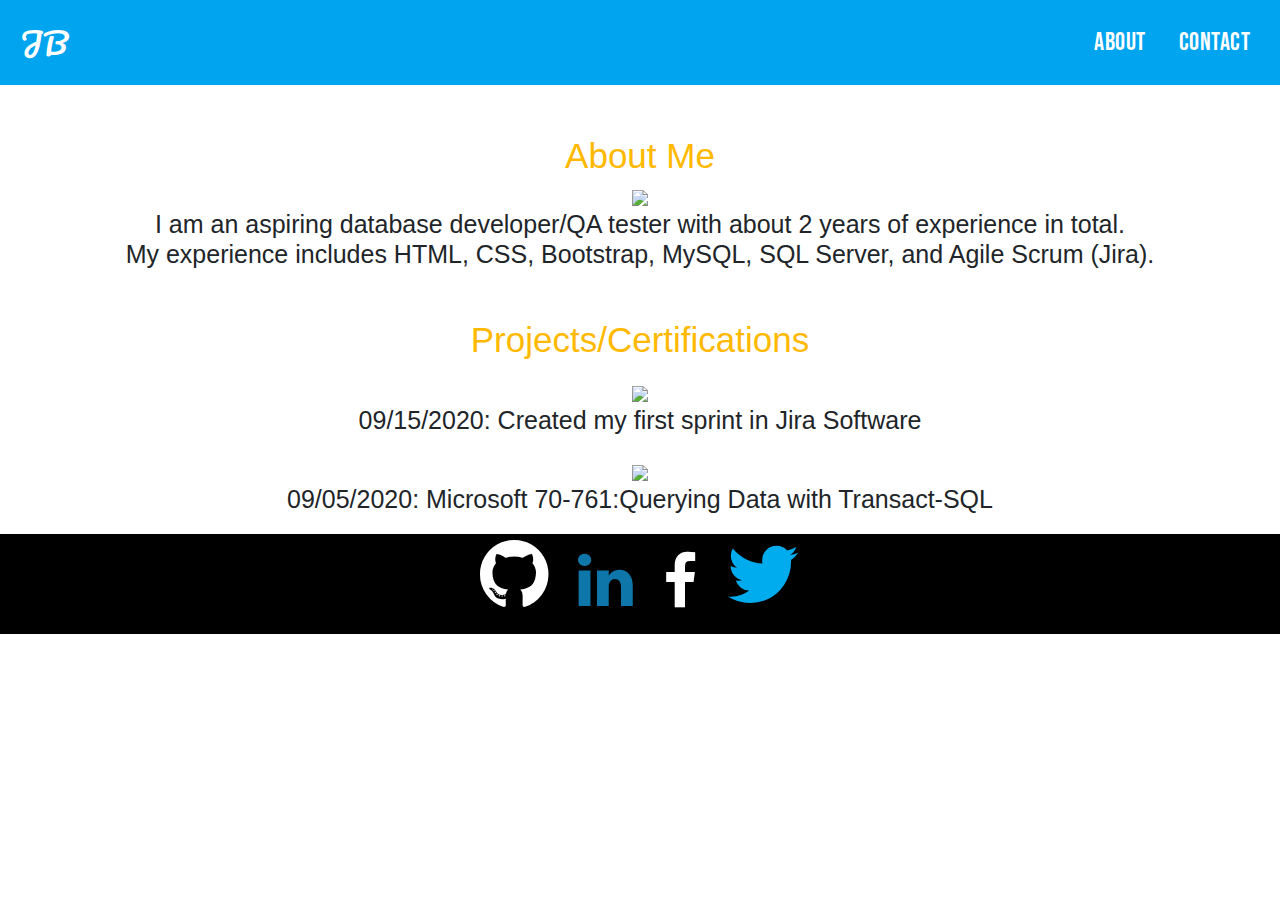
==== about.html @ 5c490b1b "Add files via upload" ====
<!DOCTYPE html>
<html>
  <head>
    <meta charset="UTF-8">
      <meta name = "viewport" content = "width=device-width, initial-scale=1">
    <title>Jamal's Portfolio</title>
        <link rel="stylesheet" href="https://stackpath.bootstrapcdn.com/bootstrap/4.5.2/css/bootstrap.min.css" integrity="sha384-JcKb8q3iqJ61gNV9KGb8thSsNjpSL0n8PARn9HuZOnIxN0hoP+VmmDGMN5t9UJ0Z" crossorigin="anonymous">
        <link href = "about.css" rel="stylesheet">
        <link href="https://fonts.googleapis.com/css2?family=Bebas+Neue&family=Pacifico&display=swap" rel="stylesheet">
        <link rel="stylesheet" href="https://maxcdn.bootstrapcdn.com/font-awesome/4.4.0/css/font-awesome.min.css">
  </head>
  <body>
      <!------------Navigation bar--------------->
    <nav class="navbar">
        <a href="Index.html" class="navbar-myname">JB</a>
        <div class="navbar-menu">
            <a href="about.html" class="navbar-about" style="padding-right: 30px;">About</a>
            <a href="Contact.html" class="navbar-contact">Contact</a>
        </div>
    </nav>
      
      <div class="aboutme">
        <h1>About Me</h1>
        <img src="me.jpg" class="me">
            <h2>I am an aspiring database developer/QA tester with about 2 years of experience in total.
                <br>
                My experience includes HTML, CSS, Bootstrap, MySQL, SQL Server, and Agile Scrum (Jira).
              </h2>
      </div>
      
      <!-------------------Projects/certifications--------------->
      <div class="myprojects">
        <h1>Projects/Certifications</h1>
        <div class="project-1">
            <img src="Jira-sprint.png">
            <h3>09/15/2020: Created my first sprint in Jira Software</h3>
        </div>
        <div class="certification-1">
            <img src="Querying_Data_with_Transact-SQL-01.png">
            <h3>09/05/2020: Microsoft 70-761:Querying Data with Transact-SQL</h3>
          </div>
      </div>
      
      <!------------------Footer----------------------->
      <footer class="footer">
              <div class="follow-me">
                <a href="https://github.com/wannabenomad"><i class="fa fa-github fa-5x" style="color: #FFFFFF;"></i></a>
                  <a href="https://www.linkedin.com/in/jamal-barham-4a8ab7104/"><i class="fa fa-linkedin fa_custom fa-4x"; style="color: #0e76a8; margin-left: 25px;"></i></a>
                    <a href="https://www.facebook.com/jamal.baruhm"><i class="fa fa-facebook-f" style="font-size:60px;color:#FFFFFF; margin-left: 25px;"></i></a>
                    <a href="https://twitter.com/Jamalohboyy"><i class="fa fa-twitter fa-5x" style="color: #00acee; margin-left: 25px;"></i></a>
      </div>
      </footer>
      
    </body>
</html>
---- about.css ----
body, html {
    overflow-x: hidden;
    margin:0;
    min-height: 100vh;
    display: flex;
    flex-direction: column;
}

.navbar{
    padding:20px;
    overflow: auto;
    background-color: #00A4EF;
}

.navbar-myname{
    font-size: 30px;
    font-family: 'Pacifico', cursive;
    letter-spacing: .75px;
    transition: font-weight .05s;
    color:#FFFFFF;
}

.navbar-myname:hover {
    text-decoration: none;
    color: #FFFFFF;
    font-weight: 700;
}

.navbar-about{
    color: #FFFFFF;
    font-size:25px;
    letter-spacing: .5px;
    transition: font-weight .05s;
}

.navbar-about:hover {
    text-decoration: none;
    color: #FFFFFF;
    font-weight: 700;
}

.navbar-contact{
    color: #FFFFFF;
    font-size:25px;
    letter-spacing: .5px;
    transition: font-weight .05s;
}

.navbar-contact:hover {
    text-decoration: none;
    color: #FFFFFF;
    font-weight: 700;
}

.navbar-menu {
    padding-right: 10px;
    font-family: 'Bebas Neue', cursive;
}

.aboutme {
    text-align: center;
    margin-top:50px;
}

h1 {
    font-size: 35px;
    color: #FFB900;
}

.myprojects {
    text-align: center;
    margin-top: 50px;
}

.project-1 {
    margin-top: 20px;
}

.certification-1 {
    margin-top: 25px;
}

h2 {
    font-size: 25px;
    text-align: center;
    margin-top: 10px;
    font-weight: 400;
    display: table;
    margin: 0px auto 0px auto;
}

h3 {
    font-size: 25px;
    text-align: center;
    margin-top: 10px;
    font-weight: 400;
    display: table;
    margin: 0px auto 0px auto;
}

.footer {
    background-color: #000000;
    height: 100px;
    text-align: center;
    margin-top: auto;
}

.follow-me {
    text-align: center;
}

@media only screen and (max-width:1367px) {
    .footer {
        margin-top: 20px;
    }
}

@media only screen and (min-width:319px) and (max-width:415px) {
    
        .contact-me {
        margin-top: 20px;
    }
      
    .footer {
        margin-top: 20px;
    }
}
@media only screen and (min-width:639px) and (max-width:824px) and (max-height:737px) {
    
    .contact-me {
        margin-top: 20px;
    }
    
    .footer {
        margin-top: 20px;
    } 
}

@media only screen and (min-width:319px) and (max-width:321px) {
    
    .contact-me {
        margin-top: 20px;
    }
    
    .footer {
        margin-top: 20px;
    }
    
    .follow-me {
        font-size: 15px;
    }
}

@media only screen and (min-width:567px) and (max-width:569px) {
    
    .contact-me {
        margin-top: 20px;
    }
     
    .footer {
        margin-top: 20px;
    }
}

@media only screen and (min-width:1367px) {
    .footer {
        margin-top: 20px;
    }
}
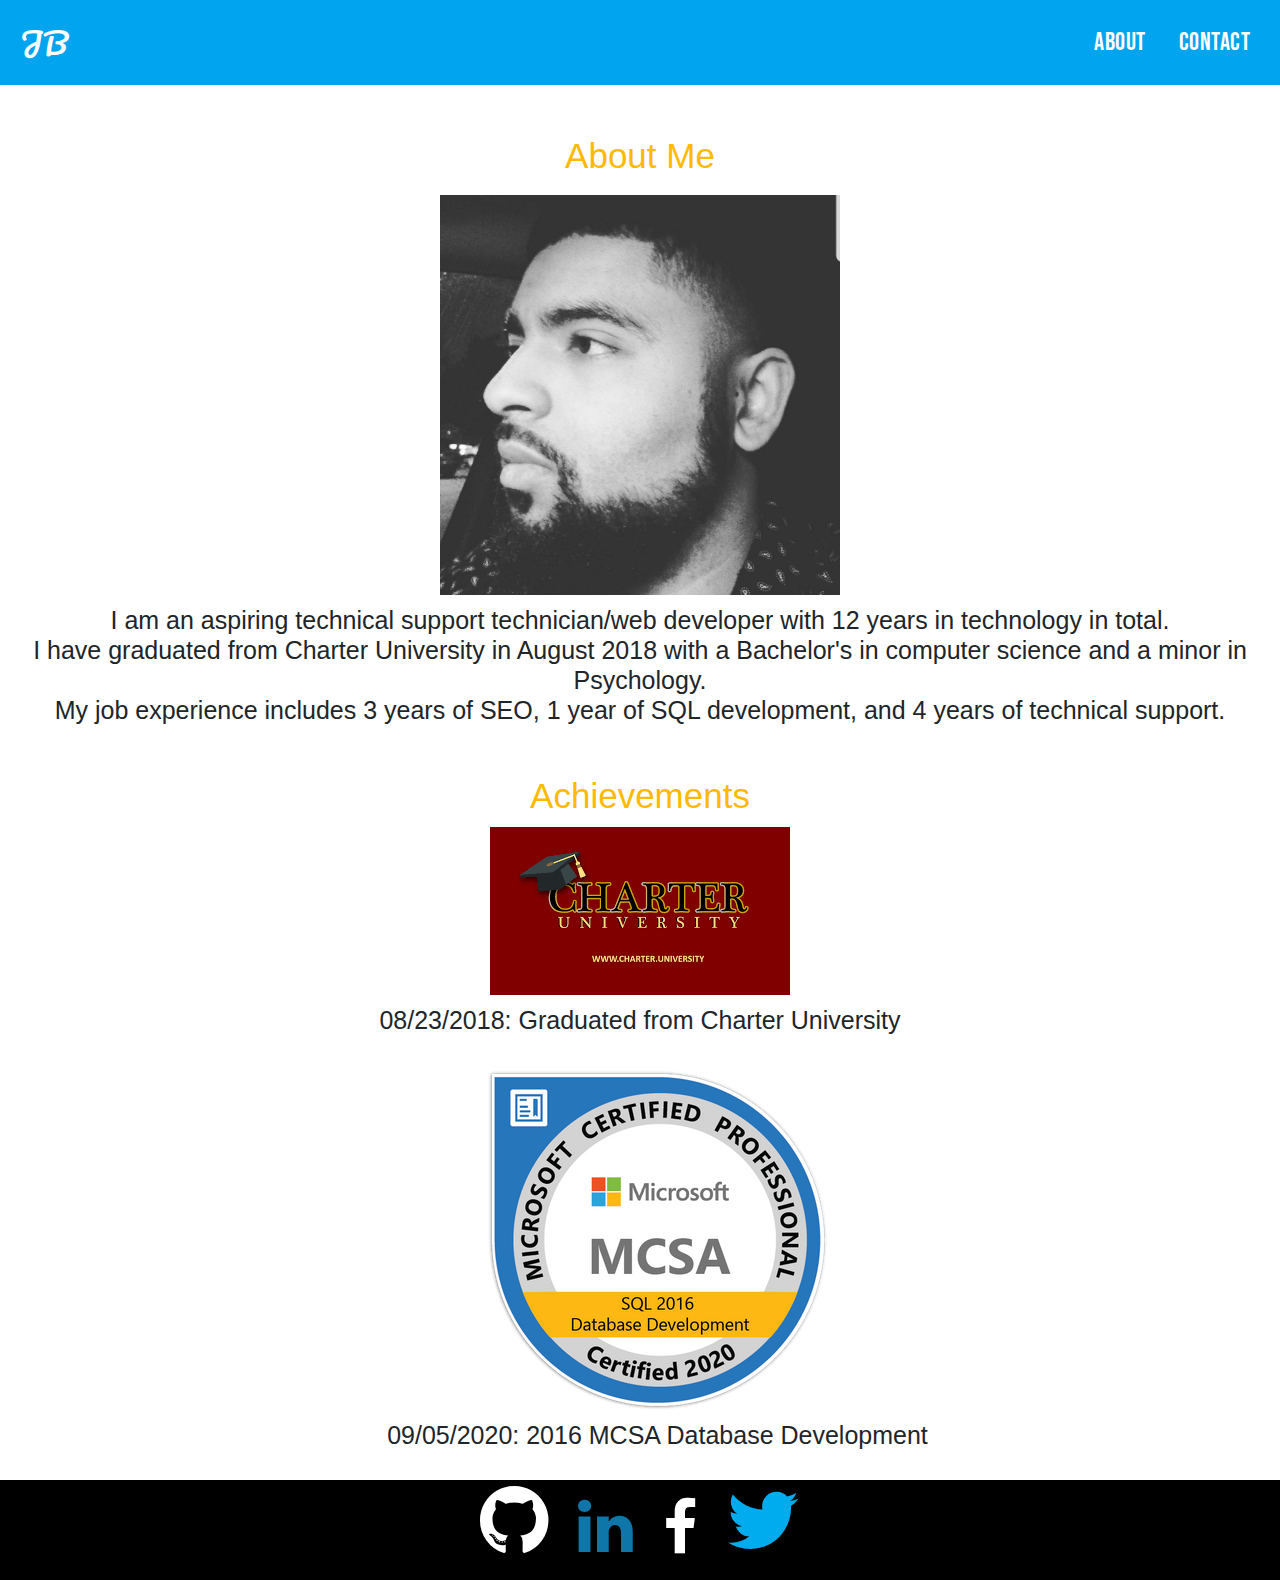
==== commit da1621c3: "Add files via upload" ====
--- a/about.html
+++ b/about.html
@@ -22,22 +22,24 @@
       <div class="aboutme">
         <h1>About Me</h1>
         <img src="me.jpg" class="me">
-            <h2>I am an aspiring database developer/QA tester with about 2 years of experience in total.
+            <h2>I am an aspiring technical support technician/web developer with 12 years in technology in total.
                 <br>
-                My experience includes HTML, CSS, Bootstrap, MySQL, SQL Server, and Agile Scrum (Jira).
+                I have graduated from Charter University in August 2018 with a Bachelor's in computer science and a minor in Psychology.
+                <br>
+                <h2>My job experience includes 3 years of SEO, 1 year of SQL development, and 4 years of technical support.</h2>
               </h2>
       </div>
       
       <!-------------------Projects/certifications--------------->
       <div class="myprojects">
-        <h1>Projects/Certifications</h1>
+        <h1>Achievements</h1>
         <div class="project-1">
-            <img src="Jira-sprint.png">
-            <h3>09/15/2020: Created my first sprint in Jira Software</h3>
+            <img src="download.png">
+            <h3>08/23/2018: Graduated from Charter University</h3>
         </div>
         <div class="certification-1">
-            <img src="Querying_Data_with_Transact-SQL-01.png">
-            <h3>09/05/2020: Microsoft 70-761:Querying Data with Transact-SQL</h3>
+            <img src="MCSA-SQL_2016_Database_Development.png">
+            <h3>09/05/2020: 2016 MCSA Database Development</h3>
           </div>
       </div>
       
--- a/about.css
+++ b/about.css
@@ -73,11 +73,13 @@
 }
 
 .project-1 {
-    margin-top: 20px;
+    margin-top: 10px;
+    margin-bottom: 10px;
 }
 
 .certification-1 {
-    margin-top: 25px;
+    margin-top: 35px;
+    margin-left: 35px;
 }
 
 h2 {
@@ -96,6 +98,14 @@
     font-weight: 400;
     display: table;
     margin: 0px auto 0px auto;
+    margin-top: 10px;
+    margin-bottom: 10px;
+}
+
+.me{
+    width: 400px;
+    margin-top: 10px;
+    margin-bottom: 10px;
 }
 
 .footer {
